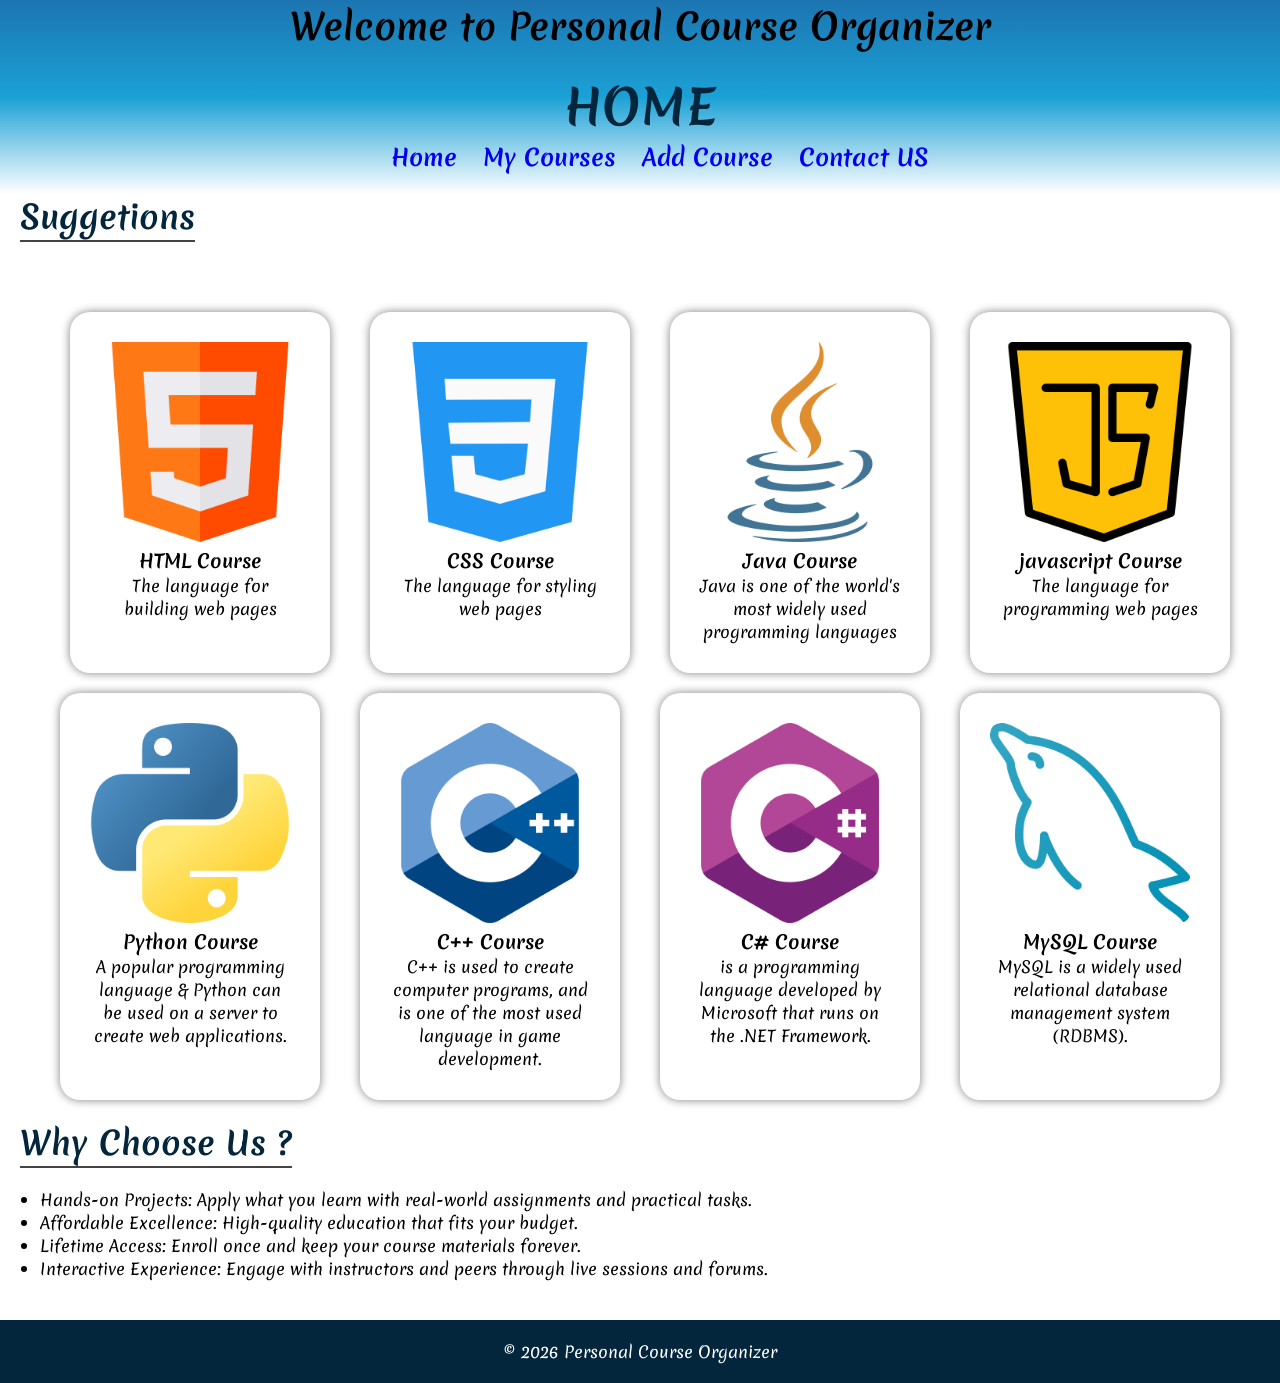
==== index.html @ e34254be "Add files via upload" ====
<!DOCTYPE html>
<html lang="en">
<head>
    <meta charset="UTF-8">
    <meta name="viewport" content="width=device-width, initial-scale=1.0">
    <title>Home</title>
    <link rel="stylesheet" href="style.css">
</head>

<body>
    <section class="gradient">
    <h1>Welcome to Personal Course Organizer</h1>

    <div class="header">

    <h2 class="head">HOME</h2>

    <nav>
    <ul>
        <li><a href="index.html">Home</a></li>
        <li><a href="mycourses.html">My Courses</a></li>
        <li><a href="addcourse.html">Add Course</a></li>
        <li><a href="contactus.html">Contact US</a></li>
    </ul>
    </nav>
    </div>
    </section>

    <section>
        <h2 class="section-title">Suggetions</h2>
            <div class="cards">
            <div class="card">
                <img src="images/html.png" alt="HTML logo">
                <h3>HTML Course</h3>
                <p>The language for building web pages</p>
            </div>

            <div class="card">
                <img src="images/css-3.png" alt="CSS logo">
                <h3>CSS Course</h3>
                <p>The language for styling web pages</p>
            </div>

            <div class="card">
                <img src="images/java.png" alt="java logo">
                <h3>Java Course</h3>
                <p>Java is one of the world's most widely used programming languages</p>
            </div>

            <div class="card">
                <img src="images/java-script.png" alt="javascript logo">
                <h3>javascript Course</h3>
                <p>The language for programming web pages</p>
            </div>

            <div class="card">
                <img src="images/python.png" alt="Python logo">
                <h3>Python Course</h3>
                <p>A popular programming language & Python can be used on a server to create web applications.</p>
            </div>

            <div class="card">
                <img src="images/c-.png" alt="C++ logo">
                <h3>C++ Course</h3>
                <p>C++ is used to create computer programs, and is one of the most used language in game development.</p>
            </div>

            <div class="card">
                <img src="images/c-sharp.png" alt="C# logo">
                <h3>C# Course</h3>
                <p> is a programming language developed by Microsoft that runs on the .NET Framework.</p>
            </div>

            <div class="card">
                <img src="images/database.png" alt="My SQL Course">
                <h3>MySQL Course</h3>
                <p>MySQL is a widely used relational database management system (RDBMS).</p>
            </div>
             <br>
            </div>
    </section>
    <section>
        <h2 class="section-title">Why Choose Us ?</h2>
        <ul>
            <li>Hands-on Projects: Apply what you learn with real-world assignments and practical tasks.</li>
            <li>Affordable Excellence: High-quality education that fits your budget.</li>
            <li>Lifetime Access: Enroll once and keep your course materials forever.</li>
            <li>Interactive Experience: Engage with instructors and peers through live sessions and forums. </li>
        </ul>
    </section>

    <footer>
        <p>© 2026 Personal Course Organizer</p>
    </footer>

</body>
</html>
---- style.css ----
@import url('https://fonts.googleapis.com/css2?family=Merienda:wght@300..900&display=swap');

@media (max-width:800px){
    .gradient,header{
        padding: 20px 10px;
        height: auto;
    }
    h1{
        font-size: 1.5rem;
    }
    nav a{
        display: flex;
        flex-direction: column;
        align-items: center;
         width: 80%;
        width: 5px 0;
        text-align: center;
    }
    
    .cards{
        display: flex;
        flex-wrap: wrap;
        justify-content: center;
    }
    .card{
        width: 90%;
        margin: 10px auto;
    }
    

}

html , body{
    height: 100%;
  
}

body{
    display: flex;
    flex-direction: column;
    
}

main, section, .content-wrapper {
    flex: 1; 
}

*{
    font-family: "Merienda", cursive;
    font-optical-sizing: auto;
    font-weight: weight;
    font-style: normal;
    margin: 0;   
    
}
.gradient{
      background-image: linear-gradient( #1c75b1,#1ba1d6 ,transparent);
      flex-grow: 0;
      
}
h1{
    text-align: center;
    padding: 0;
    margin: 0px;
    font-size: 36px;
}
.head{
    font-size: 3rem;
}

.header{
    color: #03263d;
    text-align: center;
    padding: 20px ;
    font-size: larger;
    height: auto;
}

nav ul{
    list-style: none;
}

nav ul li{
    display: inline;
    margin: 10px;
    
}

nav ul li a{
    font-weight: bold;
    text-decoration: none;
    font-size: larger;
}
a:hover{
        color: #1ba1d6;
    }

.cards{
    display: flex;
    justify-content:center;
    gap:20px;
    padding: 20px;
    margin-top:30px;
    flex-wrap: wrap;
}

.card{
    background:white;
    padding:30px;
    width:200px;
    text-align:center;
    border-radius:20px;
    box-shadow:0 0 10px gray;
    margin-left: 20px;

}

.card img{
    width:100%;
    border-radius:10px;
}

.card:hover{
    transform:scale(1.05);
    transition:0.4s;
}

.section-title{
    display: inline-block;
    color: #03263d;   
    border-bottom: 2px solid  #474343;
    margin-bottom: 20px;
    text-align: center;
    font-size: xx-large;
    margin-left: 20px;
}

table{
    width: 100%;
}

th{
    background-color: rgb(207, 229, 243);
    border-radius: 10px;
}

td{
    text-align: center;
    background-color: rgb(240, 231, 231);
    height: 30px;
    border-radius: 10px;
}

input,textarea{
    display: flex;
    width: 60%;
    padding: 8px;
    margin-top: 5px;
    border: 1px solid #474343;
    margin-left: 20px;
    border-radius: 30px;
    
}

label{
    margin-left: 20px;
}

button{
    background-color: azure;
    color: #03263d;
    padding: 12px 24px;
    border: none;
    border-radius: 25px;
    cursor: pointer;
    font-size: 16px;
    transition: background-color 0.5s ease; 
    margin-left: 20px;      
}

button:hover {
    background-color: #1ba1d6;
}

footer{
    width: 100%;
    margin-top: 40px;
    background: #03263d;
    color: white;
    text-align: center;
    padding: 20px 0;
}
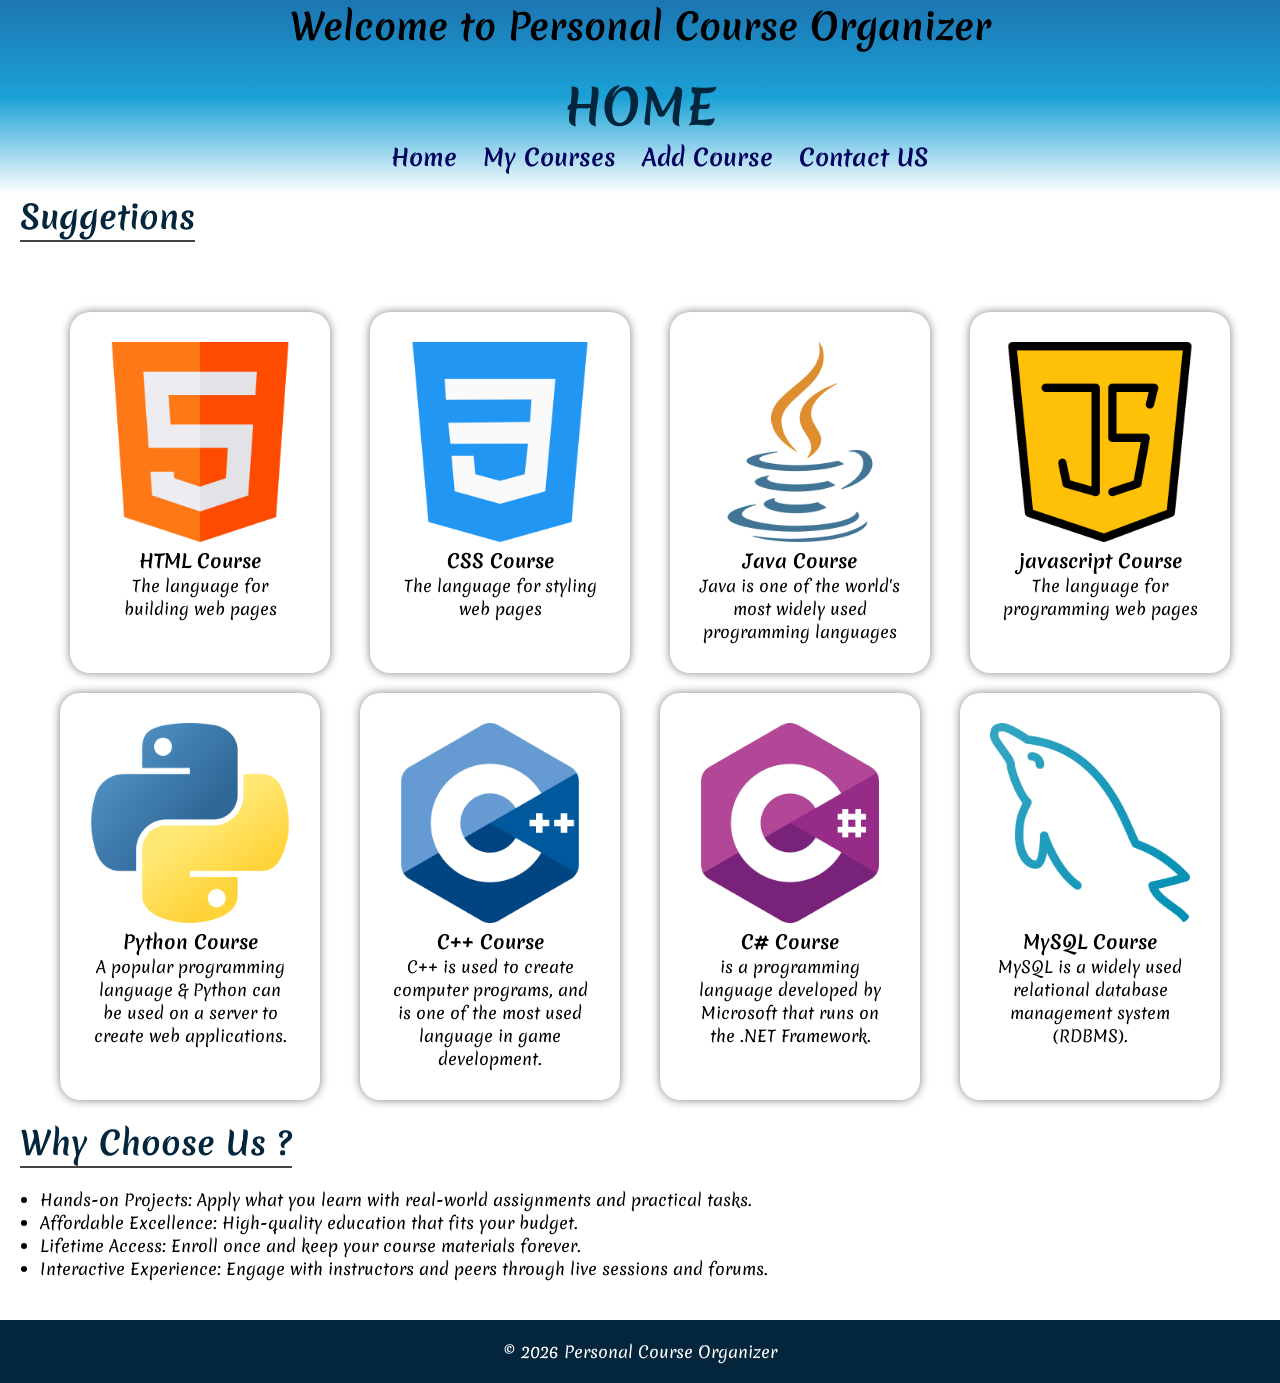
==== commit 05d4cf3f: "Add files via upload" ====
--- a/index.html
+++ b/index.html
@@ -3,7 +3,7 @@
 <head>
     <meta charset="UTF-8">
     <meta name="viewport" content="width=device-width, initial-scale=1.0">
-    <title>Home</title>
+    <title>Personal Course Organizer</title>
     <link rel="stylesheet" href="style.css">
 </head>
 
--- a/style.css
+++ b/style.css
@@ -18,17 +18,6 @@
         text-align: center;
     }
     
-    .cards{
-        display: flex;
-        flex-wrap: wrap;
-        justify-content: center;
-    }
-    .card{
-        width: 90%;
-        margin: 10px auto;
-    }
-    
-
 }
 
 html , body{
@@ -91,9 +80,10 @@
     font-weight: bold;
     text-decoration: none;
     font-size: larger;
+    color: #03045e;
 }
 a:hover{
-        color: #1ba1d6;
+        color: #0077b6;
     }
 
 .cards{
